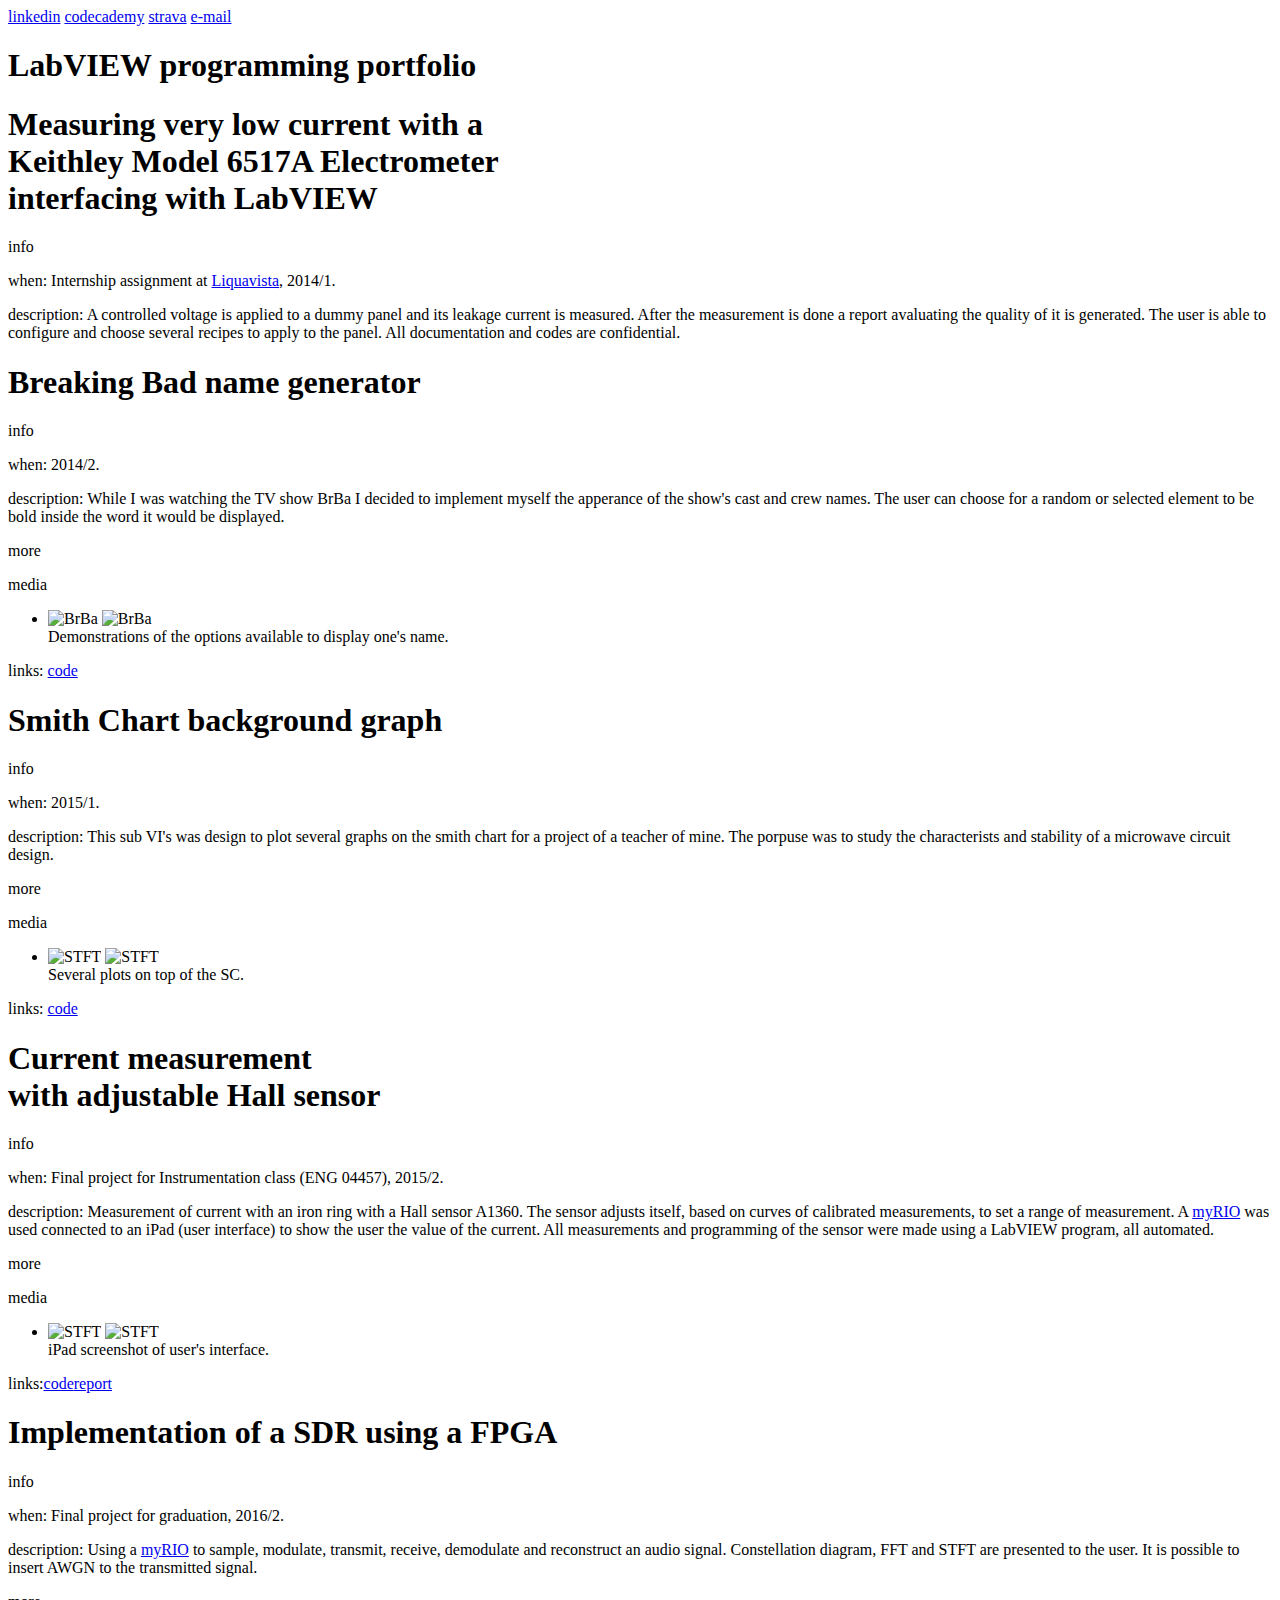
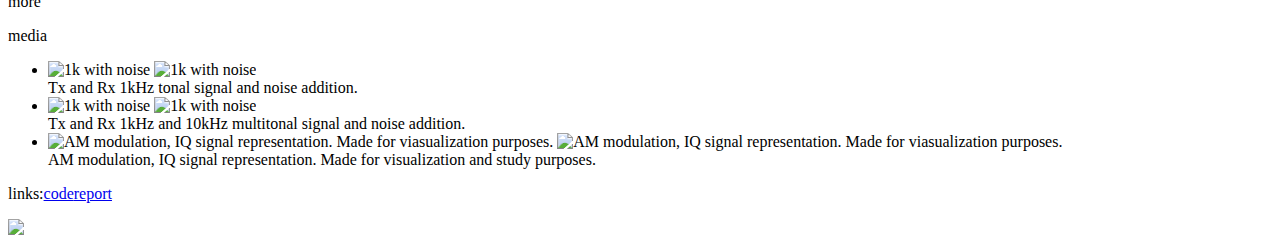
==== portfolio.html @ 506fe4a4 "html" ====
<!DOCTYPE html>
<html>
  <head>
    <title>Fabio Beck's Portfolio</title>
    <link href="stylesheet.css" type="text/css" rel="stylesheet">
    <link href="https://fonts.googleapis.com/css?family=Droid+Sans" rel="stylesheet"> 
    <link rel="icon" type="image/png" href="favicon.ico">

  </head>
  <body>
    <div id="header">
      
        <a href="https://www.linkedin.com/in/f%C3%A1bio-beck-96561484/" target="_blank" class="links head">linkedin</a>
        <a href="https://www.codecademy.com/becktobeck" class="links head" target="_blank">codecademy</a>
        <a href="https://www.strava.com/athletes/780484" class="links head" target="_blank">strava</a>
        <a href="mailto:mimnaugrim@gmail.com" class="links head" target="_blank">e-mail</a> 
      
    </div>
    <h1>LabVIEW programming portfolio</h1>
    </div>
<!--Liquavista-->
    <div class="container">
      <h1 class="title titles">Measuring very low current with a <br> Keithley Model 6517A Electrometer <br>interfacing with LabVIEW</h1>
      <p class="button0">info</p>
        <div class="content">
          <p><span class="questions">when:</span> Internship assignment at <a href="https://www.liquavista.com/" class="links" target="_blank">Liquavista</a>, 2014/1.</p>
          <p><span class="questions">description:</span> A controlled voltage is applied to a dummy panel and its leakage current is measured. After the measurement is done a report avaluating the quality of it is generated. The user is able to configure and choose several recipes to apply to the panel. All documentation and codes are confidential. </p>
        </div>
    </div>

<!--BrBa-->    
    <div class="container">
      <h1 class="title titles">Breaking Bad name generator</h1>
      <p class="button0">info</p>
        <div class="content">
          <p><span class="questions">when:</span> 2014/2.</p>
          <p><span class="questions">description:</span> While I was watching the TV show BrBa I decided to implement myself the apperance of the show's cast and crew names. The user can choose for a random or selected element to be bold inside the word it would be displayed.</p>
          <p class="button1">more</p>
            <div class="media">
              <p id="media"><span class="questions">media</span></p>
              <ul class="enlarge">     
                <li>
                  <img src="gifs/brba.gif" width="150px" height="100px" alt="BrBa" />
                  <span><img src="gifs/brba.gif" alt="BrBa" />
                  <br>Demonstrations of the options available to display one's name.
                  </span>
                </li>
              </ul>

              <p class="links"><span class="questions">links:</span> <a href="https://drive.google.com/open?id=0B41neM59YDDgcDBtclFDd1dqQ2c" class="links" target="_blank">code</a></p>
            </div>
        </div>
    </div>

<!--Smith Chart-->    
    <div class="container">
      <h1 class="title titles">Smith Chart background graph</h1>
      <p class="button0">info</p>
        <div class="content">
          <p><span class="questions">when:</span> 2015/1.</p>
          <p><span class="questions">description:</span> This sub VI's was design to plot several graphs on the smith chart for a project of a teacher of mine. The porpuse was to study the characterists and stability of a microwave circuit design.</p>
          <p class="button1">more</p>
            <div class="media">
              <p id="media"><span class="questions">media</span></p>
              <ul class="enlarge">     
                <li>
                  <img src="images/sc.png" width="40%" height="40%" alt="STFT" />
                  <span><img src="images/sc.png" alt="STFT" />
                  <br>Several plots on top of the SC.
                  </span>
                </li>
              </ul>

              <p class="links"><span class="questions">links:</span> <a href="https://drive.google.com/open?id=0B41neM59YDDgWXhzYUhMQUJ5UE0" class="links" target="_blank">code</a></p>
            </div>
        </div>
    </div>

<!--Instrumentação-->    
    <div class="container">
      <h1 class="title titles">Current measurement <br> with adjustable Hall sensor</h1>
      <p class="button0">info</p>
        <div class="content">
          <p><span class="questions">when:</span> Final project for Instrumentation class (ENG 04457), 2015/2.</p>
          <p><span class="questions">description:</span> Measurement of current with an iron ring with a Hall sensor A1360. The sensor adjusts itself, based on curves of calibrated measurements, to set a range of measurement. A <a href="http://www.ni.com/myrio" class="links" target="_blank">myRIO</a> was used connected to an iPad (user interface) to show the user the value of the current. All measurements and programming of the sensor were made using a LabVIEW program, all automated. </p>
          <p class="button1">more</p>
            <div class="media">
              <p id="media"><span class="questions">media</span></p>
              <ul class="enlarge">     
                <li>
                  <img src="images/cs.png" heigth="50%" width="50%" alt="STFT" />
                  <span><img src="images/cs.png" alt="STFT" />
                  <br>iPad screenshot of user's interface.
                  </span>
                </li>
              </ul>

              <p class="links"><span class="questions">links:</span><a href="https://drive.google.com/open?id=0B41neM59YDDgTmpoMnFxck9BNGs" class="links" target="_blank">code</a><a href="https://drive.google.com/open?id=0B41neM59YDDgUEZ1b0FYaGZCeE0" class="links" target="_blank">report</a></p>
            </div>
        </div>
    </div>

<!--SDR-->    
    <div class="container">
      <h1 class="title titles">Implementation of a SDR using a FPGA</h1>
      <p class="button0">info</p>
        <div class="content">
          <p><span class="questions">when:</span> Final project for graduation, 2016/2.</p>
          <p><span class="questions">description:</span> Using a <a href="http://www.ni.com/myrio" class="links" target="_blank">myRIO</a> to sample, modulate, transmit, receive, demodulate and reconstruct an audio signal. Constellation diagram, FFT and STFT are presented to the user. It is possible to insert AWGN to the transmitted signal. </p>
          <p class="button1">more</p>
            <div class="media">
              <p id="media"><span class="questions">media</span></p>
              <ul class="enlarge">     
                <li>
                  <img src="gifs/sdr1.gif" width="30%" height="30%" alt="1k with noise" />
                  <span><img src="gifs/sdr1.gif" alt="1k with noise"/>
                  <br>Tx and Rx 1kHz tonal signal and noise addition.
                  </span>
                </li>
                <li>
                  <img src="gifs/sdr2.gif" width="30%" height="30%" alt="1k with noise" />
                  <span><img src="gifs/sdr2.gif" alt="1k with noise"/>
                  <br>Tx and Rx 1kHz and 10kHz multitonal signal and noise addition.
                  </span>
                </li>
                <li>
                  <img src="gifs/am1.gif" width="30%" height="30%" alt="AM modulation, IQ signal representation. Made for viasualization purposes." />
                  <span><img src="gifs/am1.gif" alt="AM modulation, IQ signal representation. Made for viasualization purposes." width="70%" height="70%"/> 
                  <br>AM modulation, IQ signal representation. Made for visualization and study purposes.
                  </span>
                </li>
              </ul>

               <p class="links"><span class="questions">links:</span><a href="https://github.com/becktobeck/sdr" class="links" target="_blank">code</a><a href="https://drive.google.com/open?id=0B41neM59YDDgZmVNVmlSdHZXYTg" class="links" target="_blank">report</a></p>
            </div>
        </div>
    </div>

    <div id="logo">
      <a href="http://www.ni.com/services/certified_labview_associate_developers.htm?country=Brazil" target="_blank"><img src="images/labviewlogo.jpg" /></a>
    </div>

    <script src='https://code.jquery.com/jquery-3.1.0.min.js'></script>
    <script src='main.js'></script>
  </body>
</html>
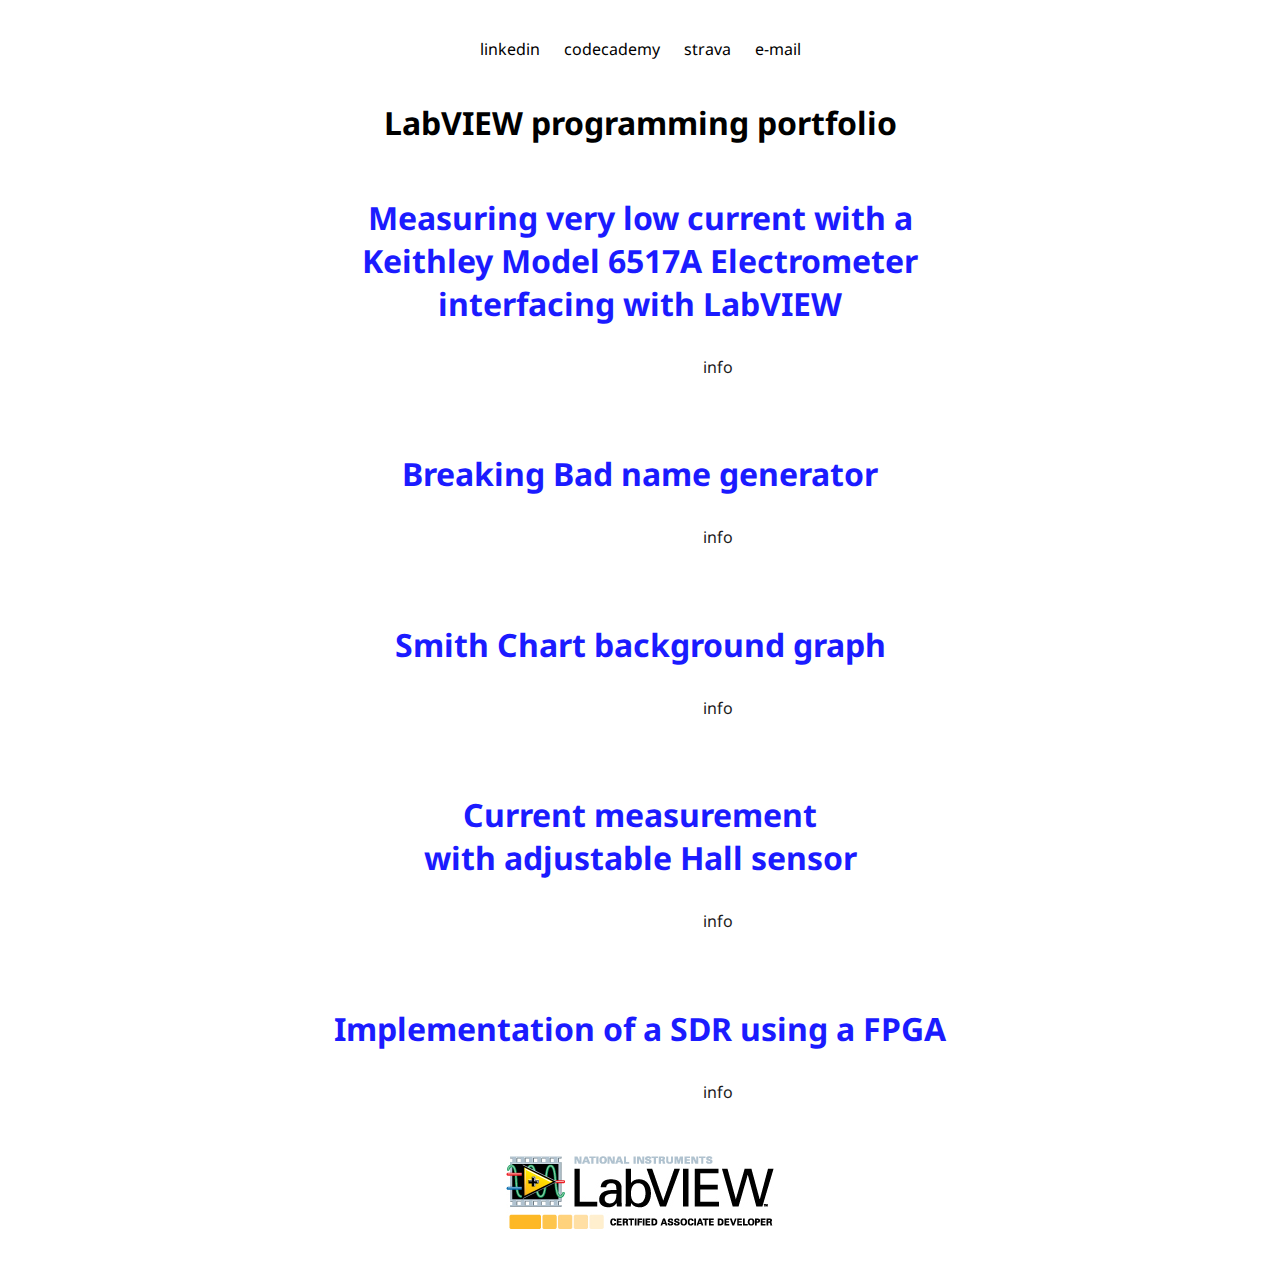
==== commit 86da68ad: "links updates" ====
--- a/portfolio.html
+++ b/portfolio.html
@@ -47,7 +47,7 @@
                 </li>
               </ul>
 
-              <p class="links"><span class="questions">links:</span> <a href="https://drive.google.com/open?id=0B41neM59YDDgcDBtclFDd1dqQ2c" class="links" target="_blank">code</a></p>
+              <p class="links"><span class="questions">links:</span> <a href="https://github.com/becktobeck/labview/tree/master/brba" class="links" target="_blank">code</a></p>
             </div>
         </div>
     </div>
@@ -71,7 +71,7 @@
                 </li>
               </ul>
 
-              <p class="links"><span class="questions">links:</span> <a href="https://drive.google.com/open?id=0B41neM59YDDgWXhzYUhMQUJ5UE0" class="links" target="_blank">code</a></p>
+              <p class="links"><span class="questions">links:</span> <a href="https://github.com/becktobeck/labview/tree/master/sc" class="links" target="_blank">code</a></p>
             </div>
         </div>
     </div>
@@ -95,7 +95,7 @@
                 </li>
               </ul>
 
-              <p class="links"><span class="questions">links:</span><a href="https://drive.google.com/open?id=0B41neM59YDDgTmpoMnFxck9BNGs" class="links" target="_blank">code</a><a href="https://drive.google.com/open?id=0B41neM59YDDgUEZ1b0FYaGZCeE0" class="links" target="_blank">report</a></p>
+              <p class="links"><span class="questions">links:</span><a href="https://github.com/becktobeck/labview/tree/master/hall" class="links" target="_blank">code</a><a href="https://github.com/becktobeck/labview/tree/master/hall/report" class="links" target="_blank">report</a></p>
             </div>
         </div>
     </div>
@@ -131,7 +131,7 @@
                 </li>
               </ul>
 
-               <p class="links"><span class="questions">links:</span><a href="https://github.com/becktobeck/sdr" class="links" target="_blank">code</a><a href="https://drive.google.com/open?id=0B41neM59YDDgZmVNVmlSdHZXYTg" class="links" target="_blank">report</a></p>
+               <p class="links"><span class="questions">links:</span><a href="https://github.com/becktobeck/labview/tree/master/sdr" class="links" target="_blank">code</a><a href="https://github.com/becktobeck/labview/tree/master/sdr/report" class="links" target="_blank">report</a></p>
             </div>
         </div>
     </div>
--- a/stylesheet.css
+++ b/stylesheet.css
@@ -0,0 +1,176 @@
+* {
+	box-sizing: border-box;
+	background-color: #ffffff;
+	font-family: Droid Sans;
+	margin-bottom: 0;
+	padding: 10px;
+}
+
+p{
+	margin-left: 10px;
+	margin-right: 10px;
+	padding: 5px;
+}
+
+h1{
+	text-align: center;
+}
+
+#header,.head,#logo{
+	text-align: center;
+	background-color: #ffffff;
+}
+
+.titles{
+	color: blue;
+	text-align: center;
+}
+
+.questions{
+	color: blue;
+	text-align: justify;
+	padding: 0;
+	line-height: 1.5em;
+}
+
+.container{
+	text-align: center;
+	display: block;
+	background-color: white;
+}
+
+.title,.media{
+	text-align: center;
+}
+
+.button0,.button1{
+	height: 30px;
+	width: 120px;
+	position: relative;
+	text-align: center;
+	cursor: pointer;
+}
+
+.button0:hover,.button1:hover{
+    background: #F8C382;
+}
+
+.button0{
+	margin-left: 620px;
+	margin-bottom: 20px;
+}
+
+.button1{
+	margin-top: 10px;
+	margin-bottom: 20px;
+	margin-left: 180px;
+	color: black;
+}
+
+.content{
+	text-align: justify;
+	margin-left: 430px;
+	width: 500px;
+	color: black;
+	word-spacing: 0.3em;
+}
+
+.links{
+	text-align: left;
+	background: rgba(0, 0, 0, 0);
+}
+
+#ultimo{
+	margin: 50px;
+	border: 1px dashed red;
+}
+
+#media{
+	text-align: justify;
+}
+
+.maintitle{
+	padding-left: 300px;
+	text-align: left;
+	color: #74276D;
+	font-family: Verdana;
+}
+
+.links:link{
+	text-decoration: none;
+	color: black;
+}
+
+.links:hover{
+	color: orange;
+}
+
+
+/*Thumbnails*/
+ul.enlarge{
+  list-style-type:none;
+}
+    
+ul.enlarge li{
+  display:inline-block;
+  position: relative;
+  z-index: 0;
+  margin:10px 40px 0 20px;
+}
+
+ul.enlarge span{
+  position:absolute;
+  left: -9999px;
+}
+
+
+ul.enlarge img{
+  background-color:#eae9d4;
+  padding: 6px;
+  -webkit-box-shadow: 0 0 6px rgba(132, 132, 132, .75);
+  -moz-box-shadow: 0 0 6px rgba(132, 132, 132, .75);
+  box-shadow: 0 0 6px rgba(132, 132, 132, .75);
+  -webkit-border-radius: 4px;
+  -moz-border-radius: 4px;
+  border-radius: 4px;
+}
+
+ul.enlarge li:hover{
+  z-index: 50; 
+  cursor:pointer;
+}
+
+ul.enlarge li:hover span{
+  top: -300px;
+  left: -20px;
+}
+
+ul.enlarge li:hover:nth-child(2) span{
+  left: -100px;
+}
+ul.enlarge li:hover:nth-child(3) span{
+  left: -200px;
+}
+
+ul.enlarge span img{
+padding: 2px;
+background: #ccc;
+}
+
+ul.enlarge span{
+  padding: 10px;
+  background:#F8C382;
+  -webkit-box-shadow: 0 0 20px rgba(0,0,0, .75));
+  -moz-box-shadow: 0 0 20px rgba(0,0,0, .75);
+  box-shadow: 0 0 20px rgba(0,0,0, .75);
+  -webkit-border-radius: 8px;
+  -moz-border-radius: 8px;
+  border-radius:8px;
+  font-family: 'Droid Sans', sans-serif;
+  font-size:.9em;
+  text-align: center;
+  color: #495a62;
+}
+
+
+
